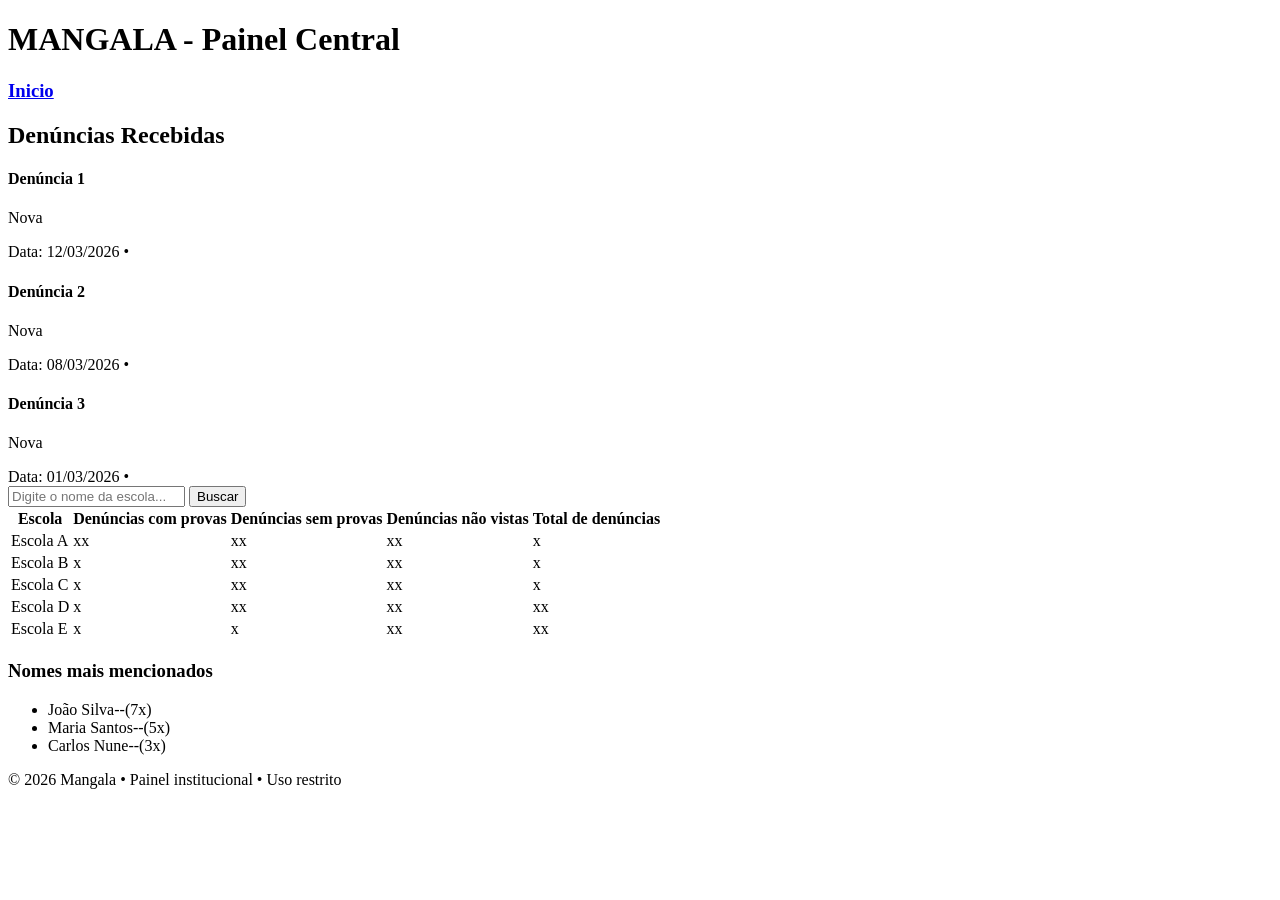
==== Mangala-projecto2.html @ a6850ab1 "novo repositório" ====
<!DOCTYPE html>
<html lang="en">
<head>
    <meta charset="UTF-8">
    <meta name="viewport" content="width=device-width, initial-scale=1.0">
    <title>Document</title>
    <link rel="stylesheet" href="Mangala.css">
</head>
<body>


    <!--página 6-->
    <!-- HEADER -->
    <div class="header">
        <h1>MANGALA - Painel Central</h1>
    </div>

    <!-- LAYOUT -->
    <div class="layout">

        <!-- MENU -->
        <div class="sidebar">
            <h3>
                <a href="index.html" class="link2">Inicio</a>
            </h3>
        </div>

        <!-- CONTEÚDO -->
        <div class="content">

            <h2>Denúncias Recebidas</h2>

            <!-- DENÚNCIA 1 -->
            <div class="denuncia nova">
                <div class="denuncia-header">
                    <h4>Denúncia 1</h4>
                    <span class="status nova">Nova</span>
                </div>
                <p>

                </p>
                <div class="info">
                    Data: 12/03/2026 •
                </div>
            </div>

            <!-- DENÚNCIA 2 -->
            <div class="denuncia analise">
                <div class="denuncia-header">
                    <h4>Denúncia 2</h4>
                    <span class="status analise">Nova</span>
                </div>
                <p>

                </p>
                <div class="info">
                    Data: 08/03/2026 •
                </div>
            </div>

            <!-- DENÚNCIA 3 -->
            <div class="denuncia encaminhada">
                <div class="denuncia-header">
                    <h4>Denúncia 3</h4>
                    <span class="status encaminhada">Nova</span>
                </div>
                <p>

                </p>
                <div class="info">
                    Data: 01/03/2026 •
                </div>
            </div>

        </div>
    </div>


    <div class="content">

        <div class="search">
            <input type="text" placeholder="Digite o nome da escola...">
            <button class="btn2">Buscar</button>
        </div>

        <!-- TABELA -->
        <div class="table-wrapper">
            <table>
                <thead>
                    <tr>
                        <th>Escola</th>
                        <th>Denúncias com provas</th>
                        <th>Denúncias sem provas</th>
                        <th>Denúncias não vistas</th>
                        <th>Total de denúncias</th>
                    </tr>
                </thead>
                <tbody>
                    <tr>
                        <td>Escola A</td>
                        <td>xx</td>
                        <td>xx</td>
                        <td>xx</td>
                        <td>x</td>
                    </tr>
                    <tr>
                        <td>Escola B</td>
                        <td>x</td>
                        <td>xx</td>
                        <td>xx</td>
                        <td>x</td>
                    </tr>
                    <tr>
                        <td>Escola C</td>
                        <td>x</td>
                        <td>xx</td>
                        <td>xx</td>
                        <td>x</td>
                    </tr>
                    <tr>
                        <td>Escola D</td>
                        <td>x</td>
                        <td>xx</td>
                        <td>xx</td>
                        <td>xx</td>
                    </tr>
                    <tr>
                        <td>Escola E</td>
                        <td>x</td>
                        <td>x</td>
                        <td>xx</td>
                        <td>xx</td>
                    </tr>
                </tbody>
            </table>
        </div>
    </div>
    <div class="alerts">
        <h3>Nomes mais mencionados</h3>
        <ul>
            <li>João Silva--(7x)</li>
            <li>Maria Santos--(5x)</li>
            <li>Carlos Nune--(3x)</li>
        </ul>
    </div> 
     <!-- FOOTER -->
    <div class="footer">
        © 2026 Mangala • Painel institucional • Uso restrito
    </div>

</body>
</html>
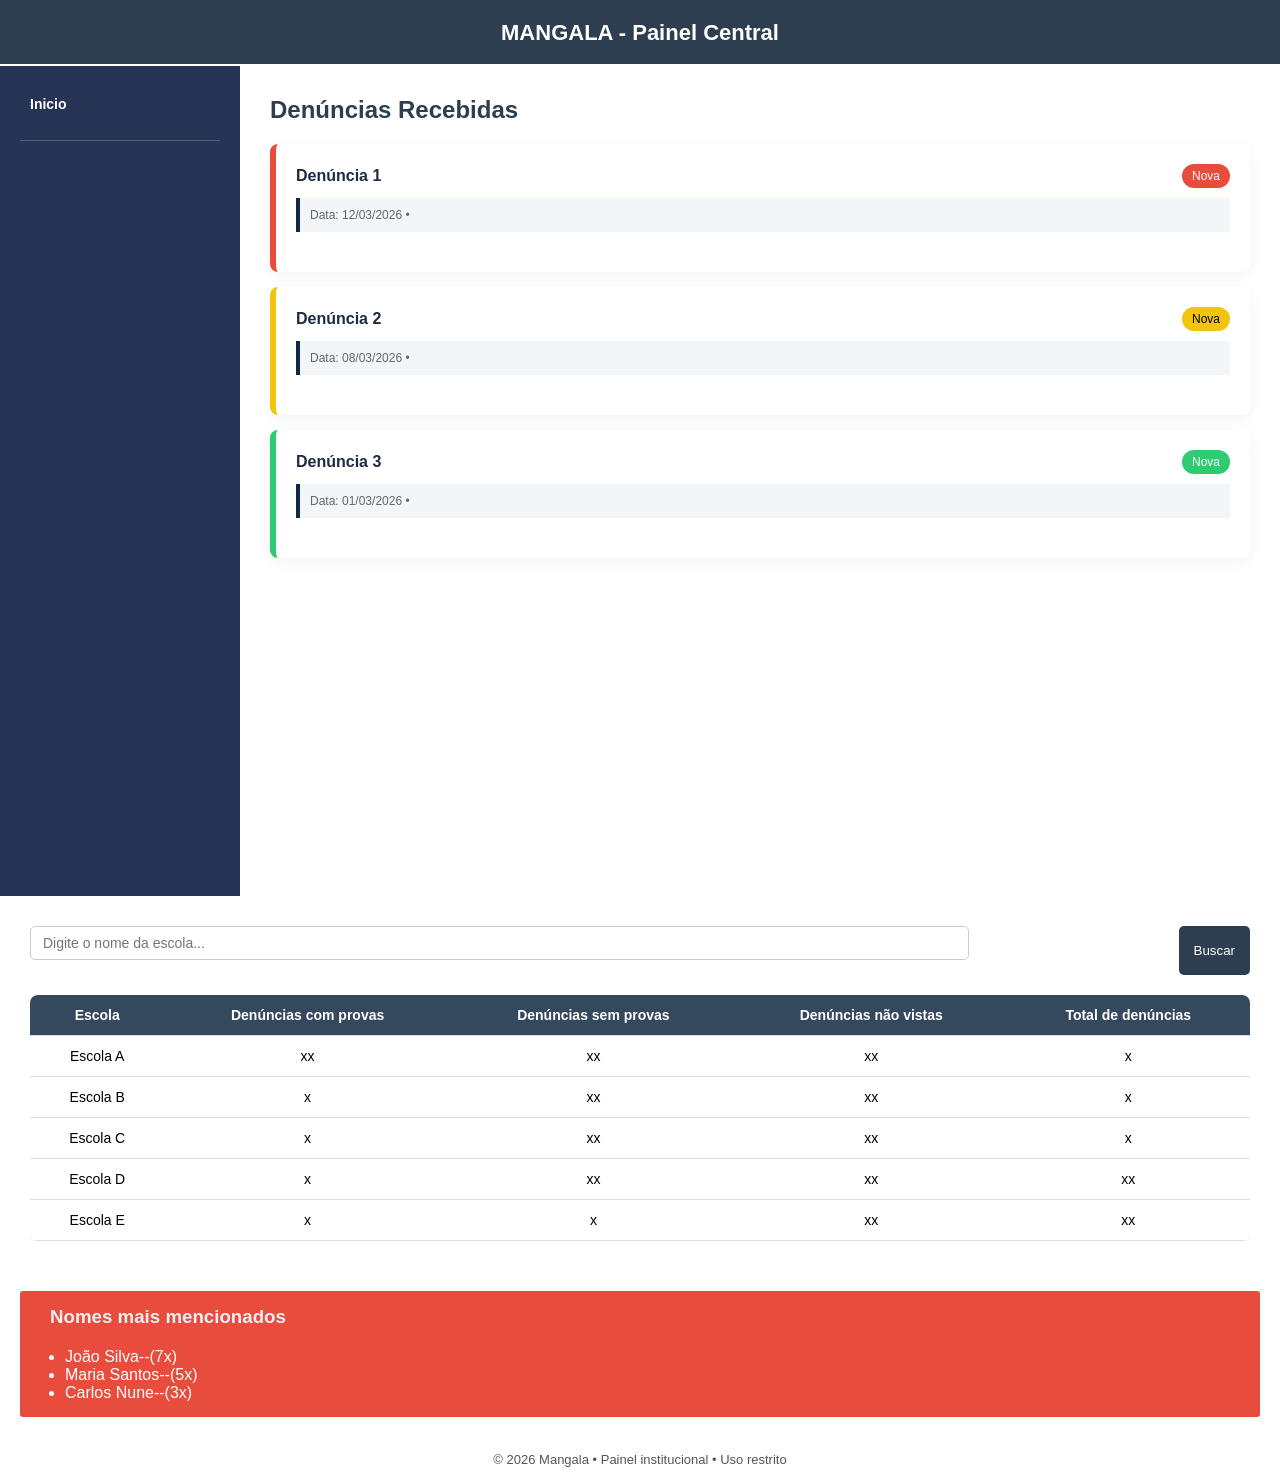
==== commit 489c4e4d: "liguei os caminhos" ====
--- a/Mangala-projecto2.html
+++ b/Mangala-projecto2.html
@@ -4,7 +4,7 @@
     <meta charset="UTF-8">
     <meta name="viewport" content="width=device-width, initial-scale=1.0">
     <title>Document</title>
-    <link rel="stylesheet" href="Mangala.css">
+    <link rel="stylesheet" href="css/Mangala.css">
 </head>
 <body>
 
--- a/css/Mangala.css
+++ b/css/Mangala.css
@@ -0,0 +1,1002 @@
+    * {
+        margin: 0;
+        padding: 0;
+        box-sizing: border-box;
+        font-family: Arial, Helvetica, sans-serif;
+    }
+
+
+        .img {
+            background-image: url(/imagens/Mulher\ à\ sombra\ de\ uma\ parede.png);
+            padding: 30px;
+            background-repeat: no-repeat;
+            margin-top: 51px;
+            background-position: center;
+            display: flex;
+            align-items: center;
+            background-size: cover;
+            justify-content: center;
+            width: 100vw;             
+            height: 100vh;      
+
+    }
+
+    ol {
+        position: fixed;
+        top: 0;
+        left: 0;
+        width: 100%;
+        display: flex;
+        justify-content: space-between;
+        align-items: center;
+        gap: 2rem;
+        list-style: none;
+        padding: 1rem 5%;
+        background: rgba(255, 255, 255, 0.95);
+        backdrop-filter: blur(10px);
+        box-shadow: 0 4px 6px -1px rgba(0, 0, 0, 0.1);
+        z-index: 1000
+    }
+
+    .link {
+        text-decoration: none;
+        color: #0bd1eb;
+    }
+
+    .link:hover {
+        color: #030f10;
+    }
+
+    li:hover {
+        cursor: pointer;
+        color: #010d0f;
+
+    }
+
+    .title1 {
+        color: #f9f8f8;
+        font-size: 30px;
+        text-align: center;
+        
+    }
+
+    .sp {
+        color: aliceblue;
+        font-size: 22px;
+        text-align: center;
+        margin-top: 100px;
+    }
+
+    .p {
+        margin: 40px;
+        color: aliceblue;
+        font-size: 45px
+    }
+
+    .p1 {
+        font-family: 'Times New Roman', Times, serif;
+        text-align: center;
+        color: rgb(230, 103, 39);
+        font-size: 27px;
+    }
+
+    .ao {
+        color: #f9f8f8;
+        text-align: center;
+        margin-top: 8px;
+        font-size: 20px;
+        font-weight: bold;
+    }
+
+    .caixa2 {
+        display: flex;
+        flex-direction: row;
+        flex-wrap: wrap;
+        justify-content: center;
+        display: flex;
+        padding: 40pX;
+        gap: 4px;
+        margin-left: 70px;
+    }
+
+    .item1 {
+        font-size: 70px;
+        margin-top: 2px;
+        color: rgb(248, 90, 22);
+    }
+
+    .item2 {
+        font-size: 70px;
+        margin-top: 27px;
+        color: rgb(22, 248, 30);
+    }
+
+    .item3 {
+        font-size: 70px;
+        margin-top: -2px;
+        color: rgb(65, 190, 235);
+    }
+
+    .item4 {
+        font-size: 70px;
+        margin-top: 27px;
+        color: rgb(41, 22, 248);
+    }
+
+    .item5 {
+        font-size: 70px;
+        margin-top: 2px;
+        color: rgb(221, 31, 205);
+    }
+
+    .item6 {
+        font-size: 70px;
+        margin-top: 27px;
+        color: rgb(248, 197, 31);
+    }
+
+    .item7 {
+        font-size: 70px;
+        margin-top: -2px;
+        color: rgb(117, 226, 200);
+    }
+
+    .ft span {
+        color: white;
+        float: inline-end;
+        font-size: 40px;
+
+    }
+
+    /*------ página principal ------*/
+
+    /* ===== caixas  principal ===== */
+    .cards {
+        max-width: 1200px;
+        margin: 40px auto;
+        padding: 0 20px;
+        display: grid;
+        grid-template-columns: repeat(auto-fit, minmax(250px, 1fr));
+        gap: 25px;
+        align-items: center;
+    }
+
+            /* caixas*/
+            .card {
+                background-color: white;
+                box-shadow: 0 10px 22px rgba(0, 0, 0, 0.1);
+                padding: 15px;
+                display: flex;
+                flex-direction: column;
+                justify-content: space-between;
+                animation: aparecer 2s ease forwards;
+                animation: fadeInUp 0.6s forwards; /* duração da animação */
+                transition: 
+                transform 2s cubic-bezier(0.19, 1, 0.22, 1),
+                box-shadow 2s ease,
+    }
+    @keyframes aparecer {
+        to {
+            opacity: 1;
+            transform: translateY(0);
+        }
+    }
+    @keyframes fadeInUp {
+        0% {
+            opacity: 0;
+            transform: translateY(20px);
+        }
+        100% {
+            opacity: 1;
+            transform: translateY(0);
+        }
+    }
+
+    .cards .card:nth-child(1) {
+        animation-delay: 0.1s;
+    }
+
+    .cards .card:nth-child(2) {
+        animation-delay: 0.3s;
+    }
+
+    .cards .card:nth-child(3) {
+        animation-delay: 0.5s;
+    }
+
+    .cards .card:nth-child(4) {
+        animation-delay: 0.7s;
+    }
+
+    .cards .card:nth-child(5) {
+        animation-delay: 0.10s;
+    }
+
+    .cards .card:nth-child(6) {
+        animation-delay: 13s;
+    }
+
+    .cards .card:nth-child(7) {
+        animation-delay: 15s;
+    }
+
+    .cards .card:nth-child(8) {
+        animation-delay: 18s;
+    }
+
+    .cards .card:nth-child(9) {
+        animation-delay: 21s;
+    }
+
+    .cards .card:nth-child(10) {
+        animation-delay: 24s;
+    }
+
+    .cards .card:nth-child(11) {
+        animation-delay: 27s;
+    }
+
+    .cards .card:nth-child(12) {
+        animation-delay: 30s;
+    }
+    .cards .card:nth-child(13) {
+        animation-delay: 33s;
+    }
+
+    .cards .card:nth-child(14) {
+        animation-delay: 36s;
+    }
+
+    .cards .card:nth-child(15) {
+        animation-delay: 40s;
+    }
+
+    .cards .card:nth-child(16) {
+        animation-delay: 44s;
+    }
+    .cards .card:nth-child(18) {
+        animation-delay: 47s;
+    }
+
+    .cards .card:nth-child(19) {
+        animation-delay: 50s;
+    }
+
+    .cards .card:nth-child(20) {
+        animation-delay: 53s;
+    }
+
+    .cards .card:nth-child(21) {
+        animation-delay: 57s;
+    }
+
+    .cards .card:nth-child(22) {
+        animation-delay: 60s;
+    }
+
+    .cards .card:nth-child(23) {
+        animation-delay: 64s;
+    }
+
+    .card.visible {
+        animation: fadeInUp 0.6s forwards;
+    }
+    .card:hover {
+        transform: translateY(-5px);
+        box-shadow: 0 12px 25px rgba(10, 28, 12, 0.538);
+        transform: scale(1.08);
+    }
+
+    
+
+    /* Somente texto: sem borda, sombra ou fundo */
+    .card.text-only {
+        background: none;
+        box-shadow: none;
+        padding: 0;
+        align-items: center;
+    }
+
+    /* Imagem */
+    .card img {
+        width: 100%;
+        height: 140px;
+        object-fit: cover;
+        margin-bottom: 10px;
+            transition: transform 0.5s ease;
+
+    }
+
+    /* caixas de texto */
+    .card p {
+        font-size: 14px;
+        line-height: 1.5;
+        margin-bottom: 10px;
+
+    }
+    .card:nth-child(1) { animation-delay: 0.1s; }
+    .card:nth-child(2) { animation-delay: 0.2s; }
+    .card:nth-child(3) { animation-delay: 0.3s; }
+    .card:nth-child(4) { animation-delay: 0.4s; }
+
+
+    /* Links das caixas*/
+    .card a {
+        text-decoration: none;
+        color: #0cd075;
+        font-weight: bold;
+        font-size: 14px;
+    }
+
+    .card a:hover {
+        color: #d9534f;
+    }
+
+    /*-- roda +pé --*/
+    footer {
+        background-color: #1f3a57;
+        color: #f0d9c2;
+        padding: 50px 20px;
+        margin-top: 60px;
+        font-family: Arial, Helvetica, sans-serif;
+    }
+
+    .footer-content {
+        max-width: 1100px;
+        margin: auto;
+        display: flex;
+        justify-content: space-between;
+        flex-wrap: wrap;
+        gap: 30px;
+    }
+
+    .footer-section {
+        flex: 1;
+        min-width: 250px;
+    }
+
+    .footer-section h3 {
+        font-size: 18px;
+        margin-bottom: 12px;
+        color: #259e3b;
+    }
+
+    .footer-section p {
+        font-size: 14px;
+        line-height: 1.6;
+        color: #e0d7c8;
+    }
+
+    .footer-bottom {
+        margin-top: 40px;
+        text-align: center;
+        font-size: 13px;
+        color: #dca121;
+        border-top: 1px solid #e1e9f0;
+        padding-top: 15px;
+    }
+
+    @media (max-width: 600px) {
+        .caixa {
+            flex-direction: column;
+            gap: 10px;
+            text-align: center;
+        }
+
+        .cards {
+            grid-template-columns: 1fr;
+        }
+
+        .fild {
+            width: 90%;
+        }
+
+        .footer-content {
+            flex-direction: column;
+            text-align: center;
+        }
+
+        .footer-section {
+            min-width: 100%;
+            margin-bottom: 20px;
+        }
+    }
+
+    /*------- página 3-------*/
+
+    @keyframes subir {
+        from {
+            transform: translateY(40px);
+            opacity: 0;
+        }
+
+        to {
+            transform: translateY(0);
+            opacity: 1;
+        }
+    }
+
+    .h1-3 {
+        color: #11365e;
+        text-align: center;
+        margin-bottom: 15px;
+        animation: aparecerTexto 0.6s ease;
+    }
+
+    @keyframes aparecerTexto {
+        from {
+            letter-spacing: 5px;
+            opacity: 0;
+        }
+
+        to {
+            letter-spacing: 1px;
+            opacity: 1;
+        }
+    }
+
+    #des,
+    #ass,
+    .loc {
+        width: 100%;
+        padding: 12px;
+        border: none;
+        border-bottom: 2px solid #747272;
+        background-color: transparent;
+        transition: all 0.3s ease;
+        margin-bottom: 20px;
+        font-size: 14px;
+    }
+
+    #des {
+        height: 80px;
+        resize: none;
+        overflow: hidden;
+    }
+
+    .p-3 {
+        background-color: rgba(255, 255, 255, 0.999);
+        margin: 20px;
+        padding: 15px;
+        border-left: #118f0b 4px solid;
+        color: #777;
+        font-family: 'Times New Roman', Times, serif;
+    }
+
+    .lbl {
+        color: #11365e;
+        margin-bottom: -15px;
+        margin-top: 10px;
+        font-size: 20px;
+        font-family: 'Times New Roman', Times, serif;
+    }
+
+    .sp3 {
+        font-size: 17px;
+        color: #777;
+        margin-top: 7px;
+    }
+
+    #des:focus,
+    #ass:focus,
+    .loc:focus {
+        outline: none;
+        border-bottom: 2px solid #046cdc;
+        transform: scale(1.02);
+    }
+
+    .btn2 {
+        background-color: #11365e;
+        border: none;
+        border-radius: 6px;
+        color: white;
+        padding: 10px 20px;
+        cursor: pointer;
+        transition: all 0.3s ease;
+        margin-left: 200px;
+    }
+
+    .btn2:hover {
+        background-color: #1a6cc3;
+        transform: translateY(-2px);
+    }
+
+    .btn1 {
+        border: none;
+        padding: 8px 12px;
+        border-radius: 6px;
+        background-color: #0bd1eb;
+        cursor: pointer;
+        transition: all 0.3s ease;
+    }
+
+    .btn1:hover {
+        background-color: #01616d;
+        transform: scale(1.05);
+    }
+
+    .modal-denuncia {
+        display: none;
+        position: fixed;
+        /* Fixa na tela */
+        top: 0;
+        left: 0;
+        width: 100vw;
+        /* largura da tela */
+        height: 100vh;
+        /* altura da tela */
+        background-color: rgba(0, 0, 0, 0.6);
+
+        display: flex;
+        justify-content: center;
+        align-items: center;
+
+        z-index: 9999;
+        /* garante que fica por cima */
+    }
+
+
+    .modal-conteudo {
+        background: white;
+        padding: 20px;
+        border-radius: 10px;
+        position: relative;
+        max-width: 600px;
+        width: 90%;
+        animation: aparecer 0.3s ease;
+    }
+
+
+    .fechar-modal {
+        position: absolute;
+        right: 20px;
+        top: 15px;
+        font-size: 25px;
+        cursor: pointer;
+        color: #333;
+    }
+
+    .fechar-modal:hover {
+        color: #0158b5;
+    }
+
+    .modal-denuncia {
+        display: none;
+    }
+
+
+    /*--------- página 5------*/
+    
+    /* Modal */
+    #modalMembros {
+        display: none; /* começa escondido */
+        position: absolute; /* relativo ao documento */
+        z-index: 9999;
+        animation: subir 0.3s ease forwards;
+    }
+
+    /* Container do modal (já existente) */
+    .container {
+        width: 100%;
+        max-width: 420px;
+        background: #ffffff;
+        color: #222;
+        border-radius: 8px;
+        padding: 25px;
+        box-shadow: 0 10px 25px rgba(0, 0, 0, 0.25);
+    }
+
+    /* Header */
+    .top {
+        text-align: center;
+        margin-bottom: 20px;
+    }
+
+    .top h2 {
+        letter-spacing: 2px;
+        color: #0f2a44;
+    }
+
+    .top h3 {
+        font-weight: normal;
+        font-size: 15px;
+        color: #555;
+        margin-top: 5px;
+    }
+
+    .info {
+        font-size: 14px;
+        color: #444;
+        background: #f2f6f9;
+        padding: 10px;
+        border-left: 4px solid #0f2a44;
+        margin-bottom: 20px;
+    }
+
+    label {
+        font-size: 14px;
+        display: block;
+        margin-bottom: 5px;
+    }
+
+    select,
+    input {
+        width: 100%;
+        padding: 10px;
+        margin-bottom: 15px;
+        border-radius: 4px;
+        border: 1px solid #ccc;
+        font-size: 14px;
+    }
+
+    .button1 {
+        width: 100%;
+        padding: 12px;
+        border: none;
+        border-radius: 4px;
+        background: #0f2a44;
+        color: #fff;
+        font-size: 15px;
+        cursor: pointer;
+        transition: all 0.3s ease;
+    }
+
+    .button1:hover {
+        background: #163e63;
+        transform: translateY(-2px);
+    }
+
+    .rodape {
+        text-align: center;
+        font-size: 12px;
+        margin-top: 15px;
+        color: #777;
+    }
+
+    /* Animação do modal */
+    @keyframes subir {
+        from { transform: translateY(40px); opacity: 0; }
+        to { transform: translateY(0); opacity: 1; }
+    }
+
+    /* Responsivo */
+    @media (max-width: 480px) {
+        .container {
+            margin: 15px;
+            padding: 20px;
+        }
+    }
+
+
+    /*--------página 6 ------*/
+
+
+    /* LAYOUT */
+    .layout {
+        display: flex;
+        min-height: calc(100vh - 70px);
+    }
+
+    /* MENU LATERAL */
+    .sidebar {
+        width: 240px;
+        background: #263354;
+        color: #fff;
+        padding: 20px;
+    }
+
+    .sidebar h3 {
+        margin-bottom: 20px;
+        font-size: 16px;
+        border-bottom: 1px solid rgba(255, 255, 255, 0.2);
+        padding-bottom: 10px;
+    }
+
+    .sidebar a {
+        display: block;
+        color: #fff;
+        text-decoration: none;
+        padding: 10px;
+        border-radius: 5px;
+        margin-bottom: 8px;
+        font-size: 14px;
+    }
+
+    .sidebar a:hover {
+        background: rgba(255, 255, 255, 0.15);
+    }
+
+    /* CONTEÚDO */
+    .content {
+        flex: 1;
+        padding: 30px;
+    }
+
+    /* TÍTULO */
+    .content h2 {
+        margin-bottom: 20px;
+        color: #1f2a44;
+    }
+
+    /* CARD DENÚNCIA */
+    .denuncia {
+        background: #fff;
+        border-radius: 8px;
+        padding: 20px;
+        margin-bottom: 15px;
+        box-shadow: 0 4px 15px rgba(0, 0, 0, 0.05);
+        border-left: 6px solid #f39c12;
+    }
+
+    .denuncia.nova {
+        border-left-color: #e74c3c;
+    }
+
+    .denuncia.analise {
+        border-left-color: #f1c40f;
+    }
+
+    .denuncia.encaminhada {
+        border-left-color: #2ecc71;
+    }
+
+    /* CABEÇALHO DA DENÚNCIA */
+    .denuncia-header {
+        display: flex;
+        justify-content: space-between;
+        align-items: center;
+        margin-bottom: 10px;
+    }
+
+    .denuncia-header h4 {
+        color: #1f2a44;
+        font-size: 16px;
+    }
+
+    .status {
+        font-size: 12px;
+        padding: 5px 10px;
+        border-radius: 20px;
+        color: #fff;
+    }
+
+    .status.nova {
+        background: #e74c3c;
+    }
+
+    .status.analise {
+        background: #f1c40f;
+        color: #000;
+    }
+
+    .status.encaminhada {
+        background: #2ecc71;
+    }
+
+    /* TEXTO */
+    .denuncia p {
+        font-size: 14px;
+        color: #444;
+        line-height: 1.5;
+        margin-bottom: 10px;
+    }
+
+    /* INFO */
+    .info {
+        font-size: 12px;
+        color: #666;
+    }
+
+    /* FOOTER */
+    .footer {
+        text-align: center;
+        padding: 15px;
+        font-size: 13px;
+        color: #555;
+    }
+
+    /* RESPONSIVO */
+    @media (max-width:800px) {
+        .layout {
+            flex-direction: column;
+        }
+
+        .sidebar {
+            width: 100%;
+        }
+    }
+
+    /*--------- página 7--------*/
+    * {
+        margin: 0;
+        padding: 0;
+        box-sizing: border-box;
+        font-family: Arial, Helvetica, sans-serif;
+    }
+
+
+
+    /* HEADER */
+    .header {
+        background: #2c3e50;
+        color: #fff;
+        padding: 20px 30px;
+        display: flex;
+        justify-content: center;
+        align-items: center;
+        position: relative;
+    }
+
+    .header h1 {
+        font-size: 22px;
+    }
+
+    .header::after {
+        content: "";
+        position: absolute;
+        bottom: 0;
+        left: 0;
+        width: 100%;
+        height: 2px;
+        background-color: white;
+    }
+
+    /* CONTEÚDO */
+    .content {
+        padding: 30px;
+    }
+
+    /* TÍTULO */
+    .content h2 {
+        margin-bottom: 20px;
+        color: #2c3e50;
+    }
+
+    /* BUSCA ESCOLA */
+    .search {
+        margin-bottom: 20px;
+        display: flex;
+        gap: 10px;
+        flex-wrap: wrap;
+    }
+
+    .search input[type="text"] {
+        padding: 8px 12px;
+        border-radius: 5px;
+        border: 1px solid #ccc;
+        flex: 1;
+    }
+
+    .search button {
+        padding: 8px 15px;
+        border: none;
+        background: #2c3e50;
+        color: white;
+        border-radius: 5px;
+        cursor: pointer;
+    }
+
+    .search button:hover {
+        background: #34495e;
+    }
+
+    /* TABELA */
+    .table-wrapper {
+        overflow-x: auto;
+    }
+
+    table {
+        width: 100%;
+        border-collapse: collapse;
+        background: #fff;
+        border-radius: 8px;
+        overflow: hidden;
+        box-shadow: 0 4px 10px rgba(0, 0, 0, 0.05);
+    }
+
+    th,
+    td {
+        padding: 12px 15px;
+        text-align: center;
+        border-bottom: 1px solid #ddd;
+        font-size: 14px;
+    }
+
+    th {
+        background: #34495e;
+        color: #fff;
+        font-weight: 600;
+    }
+
+    tr:hover {
+        background: #f1f1f1;
+    }
+
+    .alerts {
+        display: block;
+        background: #e74c3c;
+        color: #fff;
+        padding: 15px;
+        border-radius: 3px;
+        margin-bottom: 30px;
+        margin: 20px;
+        align-items: center;
+        justify-content:center ;
+    }
+
+    .alerts h3 {
+        color: #eeeef3;
+        margin-left: 15px;
+    }
+
+    .alerts ul {
+        margin-top: 20px;
+        margin-left: 30px;
+    }
+
+    /* RESPONSIVO */
+    @media(max-width:900px) {
+
+        th,
+        td {
+            padding: 8px 10px;
+            font-size: 12px;
+        }
+
+        .search {
+            flex-direction: column;
+            gap: 5px;
+        }
+    }
+    .status1{
+        display: flex;
+        flex-direction: column;
+        flex-wrap: wrap;
+        gap: 20px;
+        justify-content: center;
+        align-items: center;
+        background-color: #163e63;
+        color: white;
+        width: 350px;
+        margin: 30px;
+        padding: 20px;
+    }
+    .suc{
+        color: #0cd075;
+    }
+    .status1>h1{
+        color: #dca121;
+    }
+    .pcon{
+        color: #dac9ac;
+        font-family: 'Times New Roman', Times, serif;
+        font-size: 18px;
+    }
+    .btn>a{
+        color: #6452ee;
+        text-decoration: none;
+        background-color: white;
+        padding: 5px;
+        border-radius: 5px;
+    }
+    .btn>a:hover{
+        background-color: #bdd7eb95;
+        color: white;
+    }
+    /* MODAL CONFIRMAÇÃO */
+    .modal-confirmacao {
+        display: none;
+        position: fixed;
+        top: 0;
+        left: 0;
+        width: 100vw;
+        height: 100vh;
+        background: rgba(0,0,0,0.6);
+        justify-content: center;
+        align-items: center;
+        z-index: 9999;
+    }
+
+    .confirm-box {
+        animation: subir 0.3s ease;
+    }
